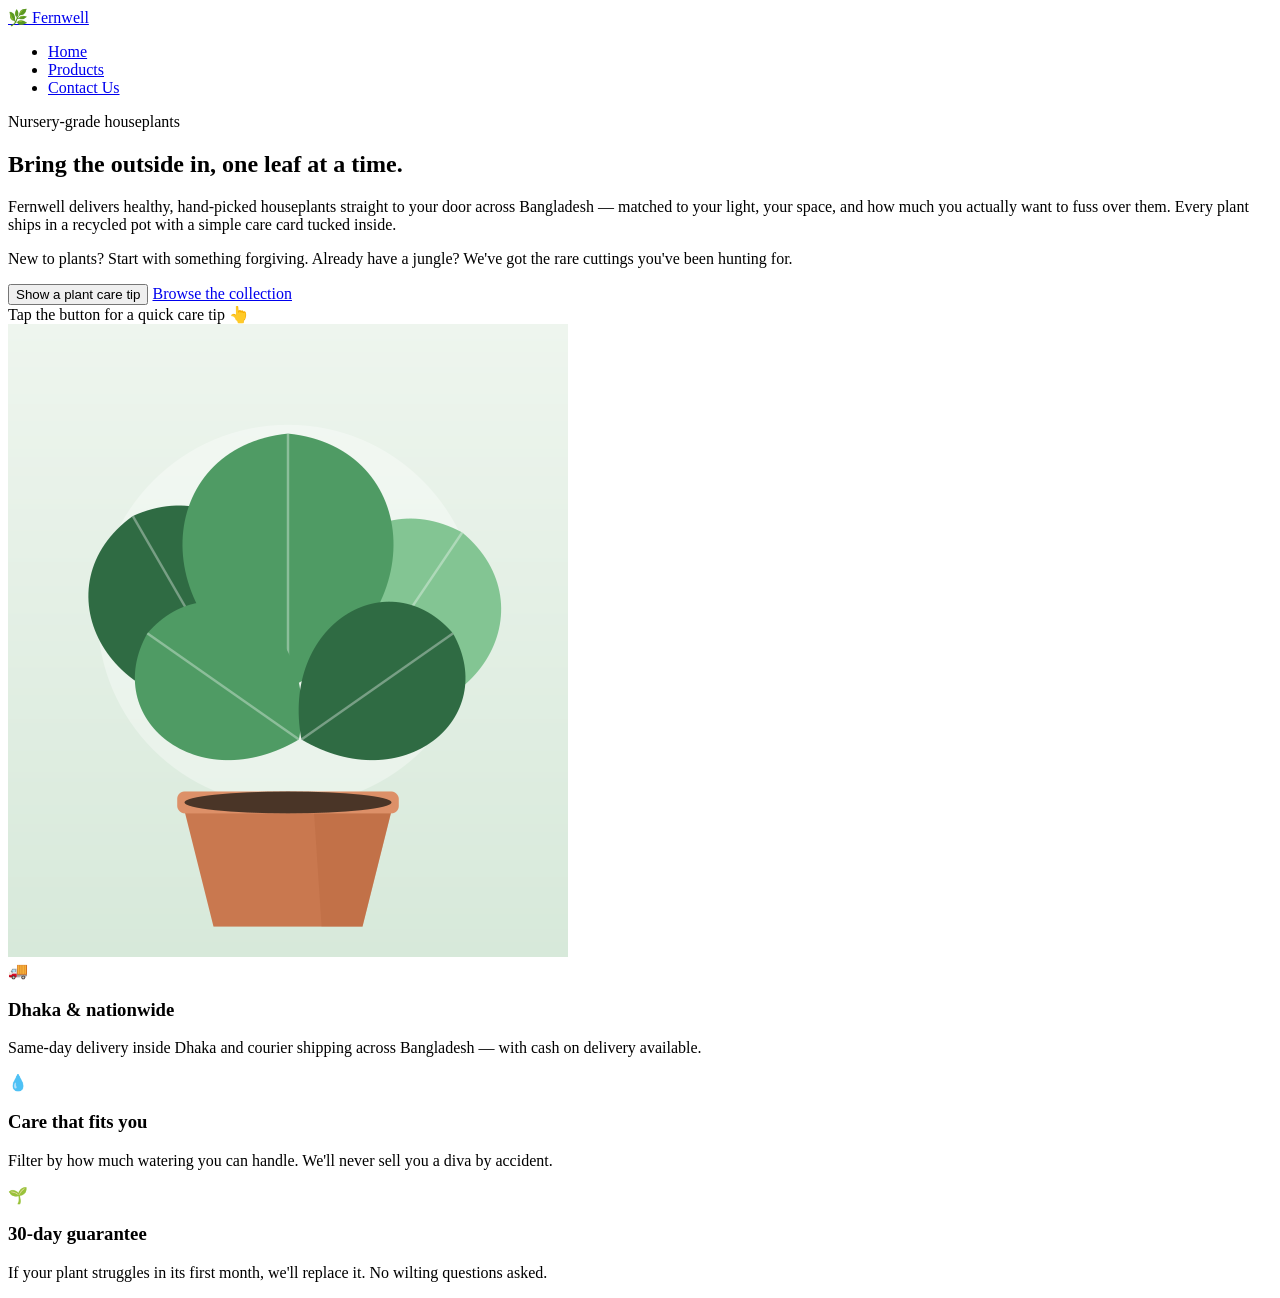
==== index.html @ da6550f1 "Created navigation bar" ====
<!DOCTYPE html>
<html lang="en">
<head>
  <meta charset="UTF-8">
  <meta name="viewport" content="width=device-width, initial-scale=1.0">
  <title>Fernwell — Indoor Plants, Delivered</title>
 
  <!-- fonts -->
  <link rel="preconnect" href="https://fonts.googleapis.com">
  <link rel="preconnect" href="https://fonts.gstatic.com" crossorigin>
  <link href="https://fonts.googleapis.com/css2?family=DM+Sans:wght@400;500;700&family=Fraunces:opsz,wght@9..144,400;9..144,600;9..144,700&display=swap" rel="stylesheet">
   <link rel="stylesheet" href="style.css">
</head>
<body>
  <!-- Name: Abdullah Al Mamun  |  Student ID: 2220203 -->
 
  <!-- ======================= HEADER + NAV (shared) ======================= -->
  <header class="site-header">
    <div class="header-inner">
      <a href="index.html" class="logo"><span class="leaf">🌿</span> Fernwell</a>
      <nav>
        <ul class="nav-links">
          <li><a href="index.html" class="active">Home</a></li>
          <li><a href="products.html">Products</a></li>
          <li><a href="contact.html">Contact Us</a></li>
        </ul>
      </nav>
    </div>
  </header>
 
  <main>
     <section class="wrap hero">
      <div class="hero-text">
        <p class="eyebrow">Nursery-grade houseplants</p>
        <h1>Bring the outside in, one leaf at a time.</h1>
        <p>
          Fernwell delivers healthy, hand-picked houseplants straight to your door
          across Bangladesh — matched to your light, your space, and how much you
          actually want to fuss over them. Every plant ships in a recycled pot with a
          simple care card tucked inside.
        </p>
        <p>
          New to plants? Start with something forgiving. Already have a jungle?
          We've got the rare cuttings you've been hunting for.
        </p>
 
        <!-- BUTTON 1: solid primary button that runs JavaScript (onclick) -->
        <div class="hero-actions">
          <button class="btn btn-primary" onclick="showTip()">Show a plant care tip</button>
          <a class="btn btn-outline" href="products.html">Browse the collection</a>
        </div>
 
        <!-- the tip appears here when the button is clicked -->
        <div class="tip-box" id="tip-output">Tap the button for a quick care tip 👆</div>
      </div>
 
      <div class="hero-media">
        <img src="[data-uri]" alt="A bright room filled with leafy houseplants">
      </div>
    </section>
 
    <!-- ======================= FEATURES (also uses flex) ================= -->
    <section class="wrap features">
      <div class="feature">
        <div class="icon">🚚</div>
        <h3>Dhaka &amp; nationwide</h3>
        <p>Same-day delivery inside Dhaka and courier shipping across Bangladesh — with cash on delivery available.</p>
      </div>
      <div class="feature">
        <div class="icon">💧</div>
        <h3>Care that fits you</h3>
        <p>Filter by how much watering you can handle. We'll never sell you a diva by accident.</p>
      </div>
      <div class="feature">
        <div class="icon">🌱</div>
        <h3>30-day guarantee</h3>
        <p>If your plant struggles in its first month, we'll replace it. No wilting questions asked.</p>
      </div>
    </section>
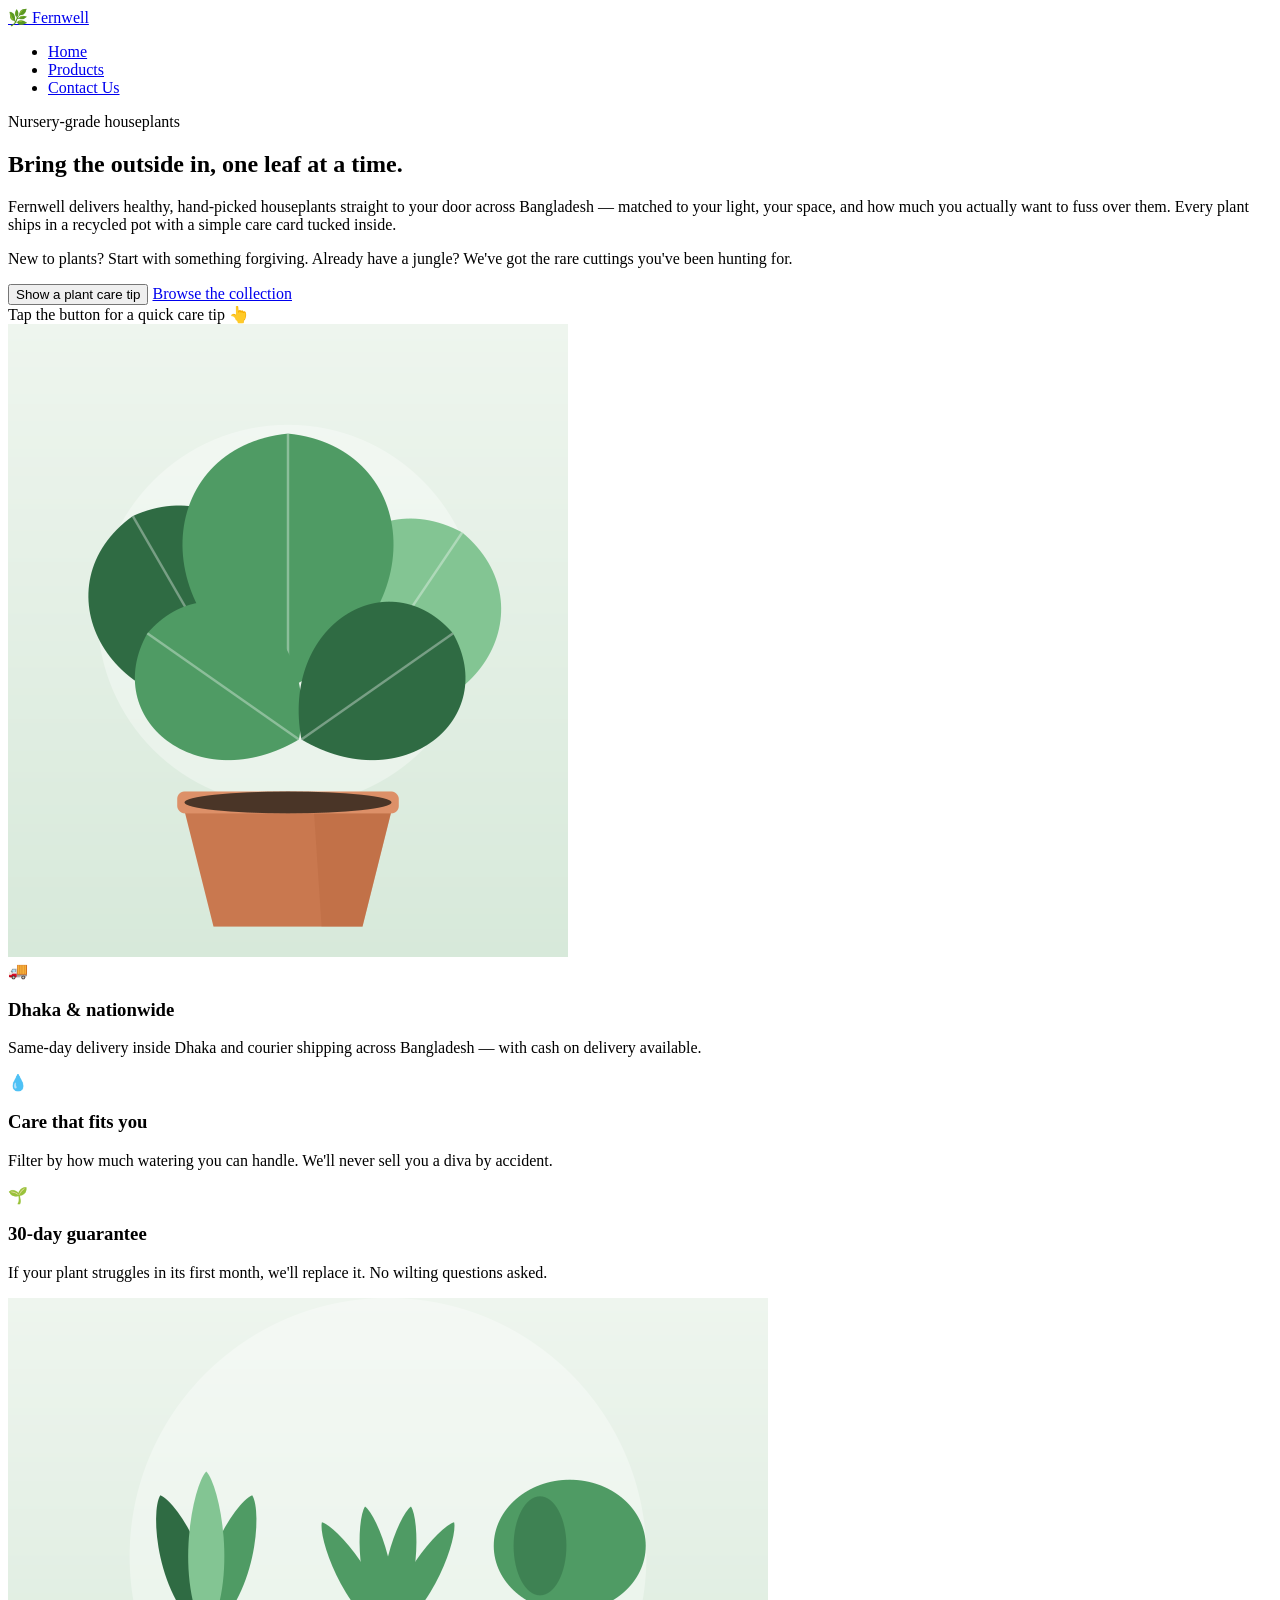
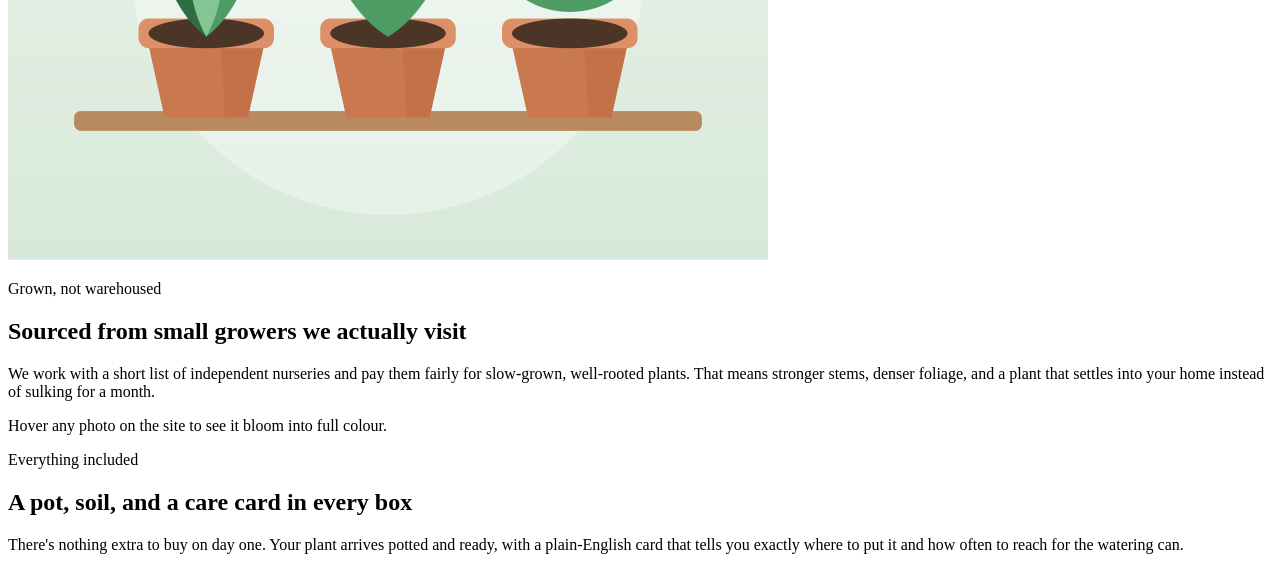
==== commit fd4ad96d: "Created navigation bar" ====
--- a/index.html
+++ b/index.html
@@ -14,7 +14,7 @@
 <body>
   <!-- Name: Abdullah Al Mamun  |  Student ID: 2220203 -->
  
-  <!-- ======================= HEADER + NAV (shared) ======================= -->
+  
   <header class="site-header">
     <div class="header-inner">
       <a href="index.html" class="logo"><span class="leaf">🌿</span> Fernwell</a>
@@ -44,7 +44,7 @@
           We've got the rare cuttings you've been hunting for.
         </p>
  
-        <!-- BUTTON 1: solid primary button that runs JavaScript (onclick) -->
+        <!-- BUTTON 1: primary button (onclick) -->
         <div class="hero-actions">
           <button class="btn btn-primary" onclick="showTip()">Show a plant care tip</button>
           <a class="btn btn-outline" href="products.html">Browse the collection</a>
@@ -59,7 +59,7 @@
       </div>
     </section>
  
-    <!-- ======================= FEATURES (also uses flex) ================= -->
+    
     <section class="wrap features">
       <div class="feature">
         <div class="icon">🚚</div>
@@ -76,4 +76,29 @@
         <h3>30-day guarantee</h3>
         <p>If your plant struggles in its first month, we'll replace it. No wilting questions asked.</p>
       </div>
-    </section>+    </section>
+    <section class="wrap split">
+      <div class="split-media">
+        <img src="[data-uri]" alt="A shelf of potted plants near a window">
+      </div>
+      <div class="split-copy">
+        <p class="eyebrow">Grown, not warehoused</p>
+        <h2>Sourced from small growers we actually visit</h2>
+        <p>
+          We work with a short list of independent nurseries and pay them fairly for
+          slow-grown, well-rooted plants. That means stronger stems, denser foliage,
+          and a plant that settles into your home instead of sulking for a month.
+        </p>
+        <p>Hover any photo on the site to see it bloom into full colour.</p>
+      </div>
+    </section>
+ 
+    <section class="wrap split">
+      <div class="split-copy">
+        <p class="eyebrow">Everything included</p>
+        <h2>A pot, soil, and a care card in every box</h2>
+        <p>
+          There's nothing extra to buy on day one. Your plant arrives potted and ready,
+          with a plain-English card that tells you exactly where to put it and how often
+          to reach for the watering can.
+        </p>
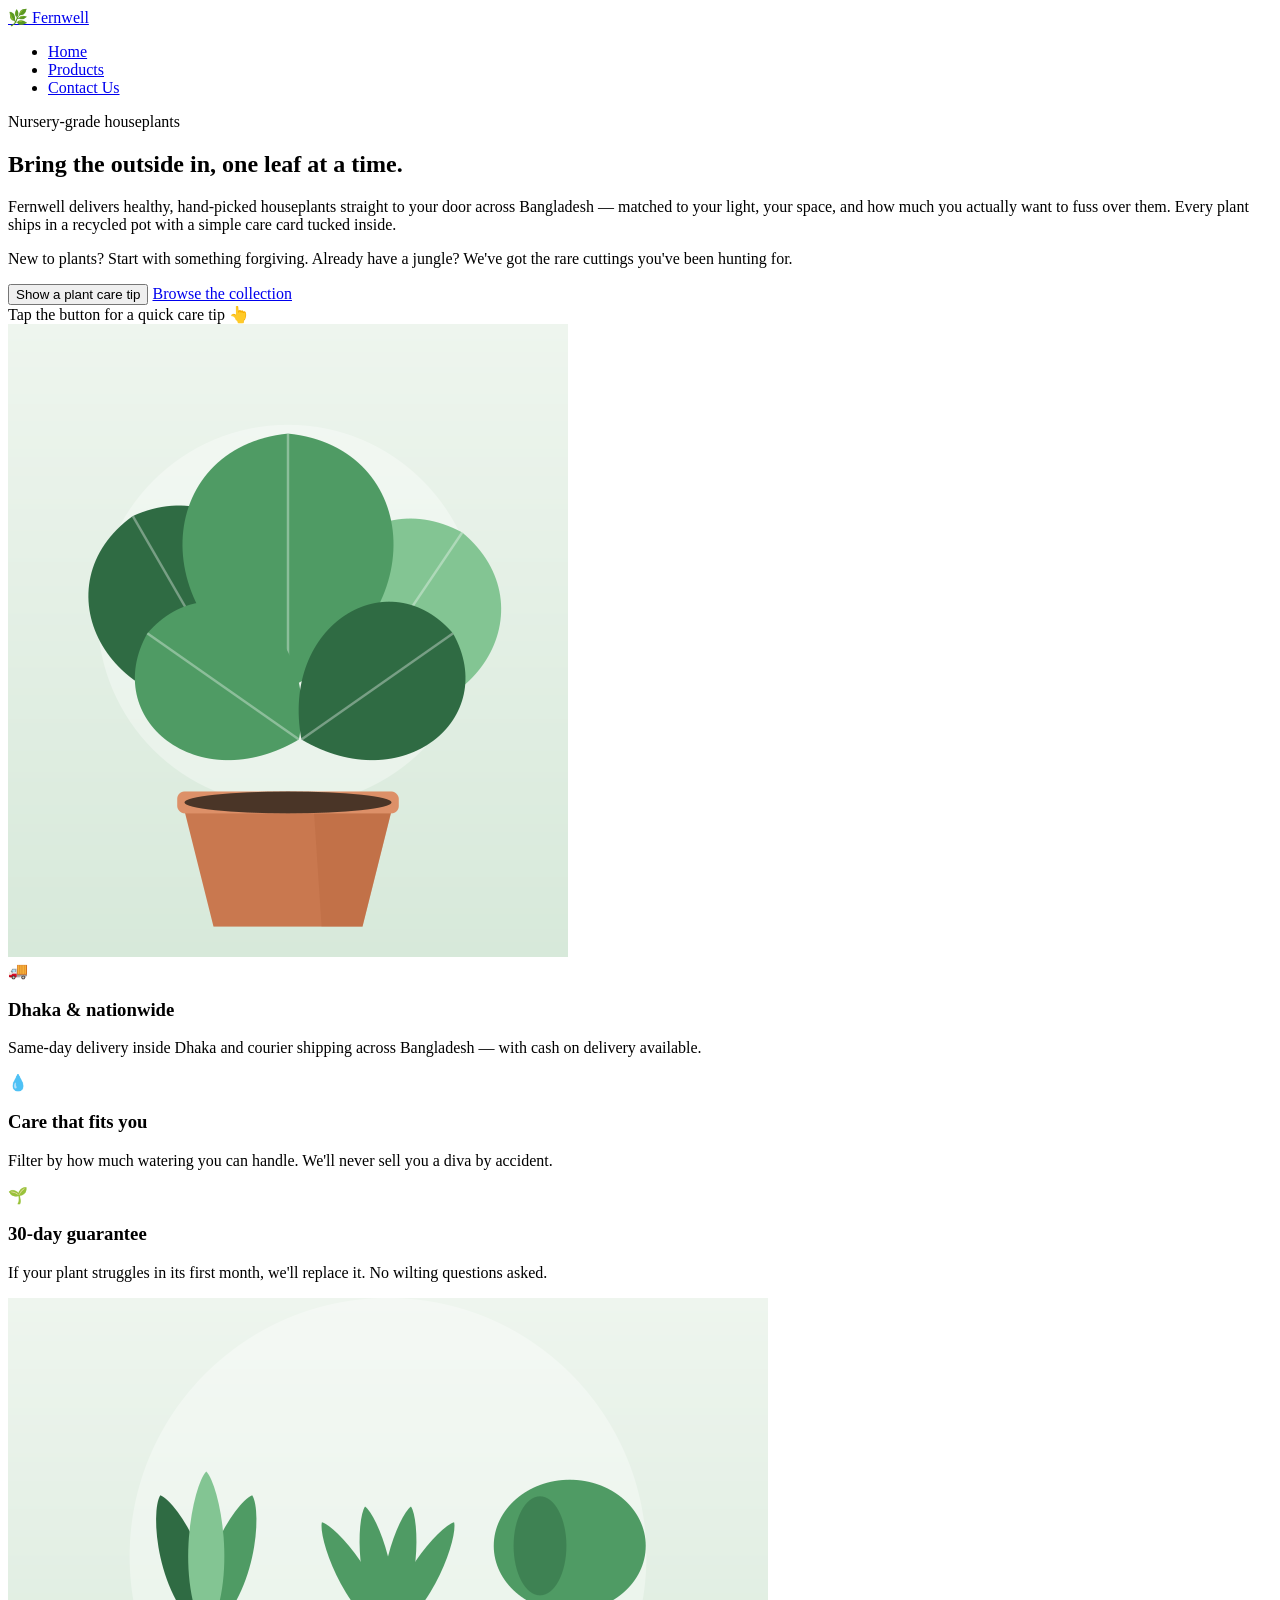
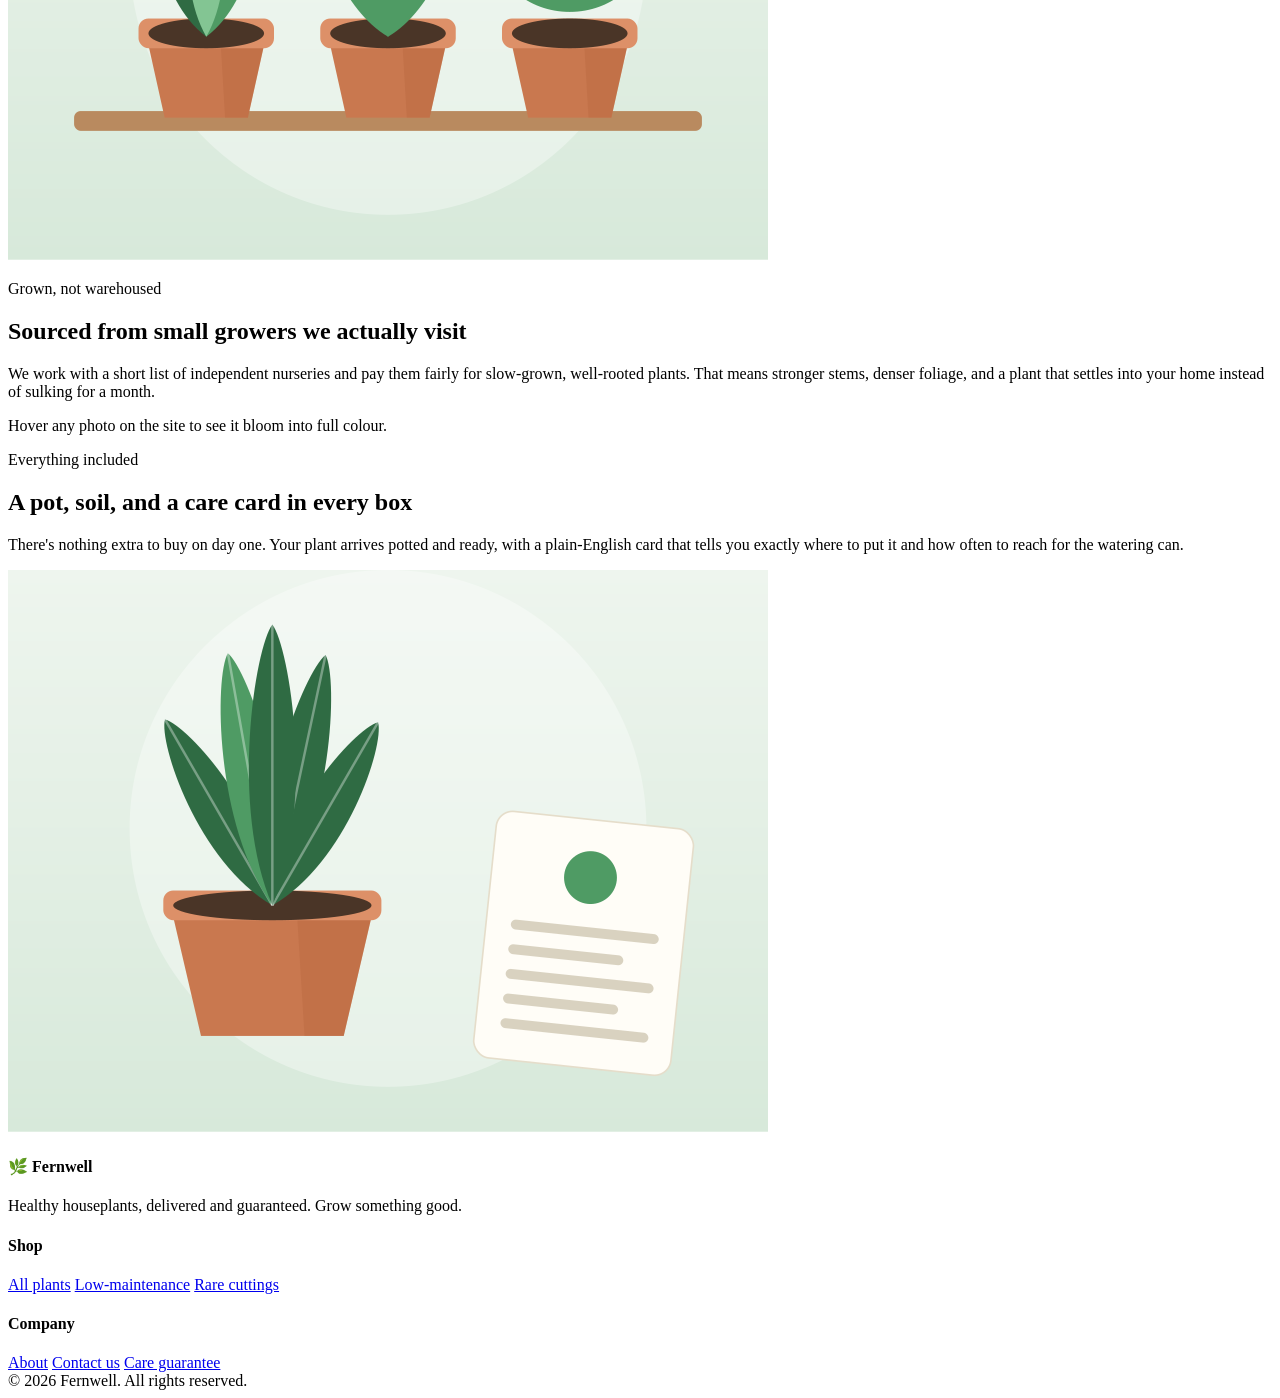
==== commit edd087cf: "Created navigation bar" ====
--- a/index.html
+++ b/index.html
@@ -101,4 +101,37 @@
           There's nothing extra to buy on day one. Your plant arrives potted and ready,
           with a plain-English card that tells you exactly where to put it and how often
           to reach for the watering can.
-        </p>+        </p>
+             </div>
+      <div class="split-media">
+        <img src="[data-uri]" alt="A potted plant with a printed care card">
+      </div>
+    </section>
+  </main>
+
+  <footer class="site-footer">
+    <div class="footer-inner">
+      <div class="footer-col">
+        <h4>🌿 Fernwell</h4>
+        <p>Healthy houseplants, delivered and guaranteed. Grow something good.</p>
+      </div>
+      <div class="footer-col">
+        <h4>Shop</h4>
+        <a href="products.html">All plants</a>
+        <a href="products.html">Low-maintenance</a>
+        <a href="products.html">Rare cuttings</a>
+      </div>
+      <div class="footer-col">
+        <h4>Company</h4>
+        <a href="index.html">About</a>
+        <a href="contact.html">Contact us</a>
+        <a href="contact.html">Care guarantee</a>
+      </div>
+    </div>
+    <div class="footer-bottom">© 2026 Fernwell. All rights reserved.</div>
+  </footer>
+ 
+  <!-- shared JavaScript -->
+  <script src="script.js"></script>
+</body>
+</html>
